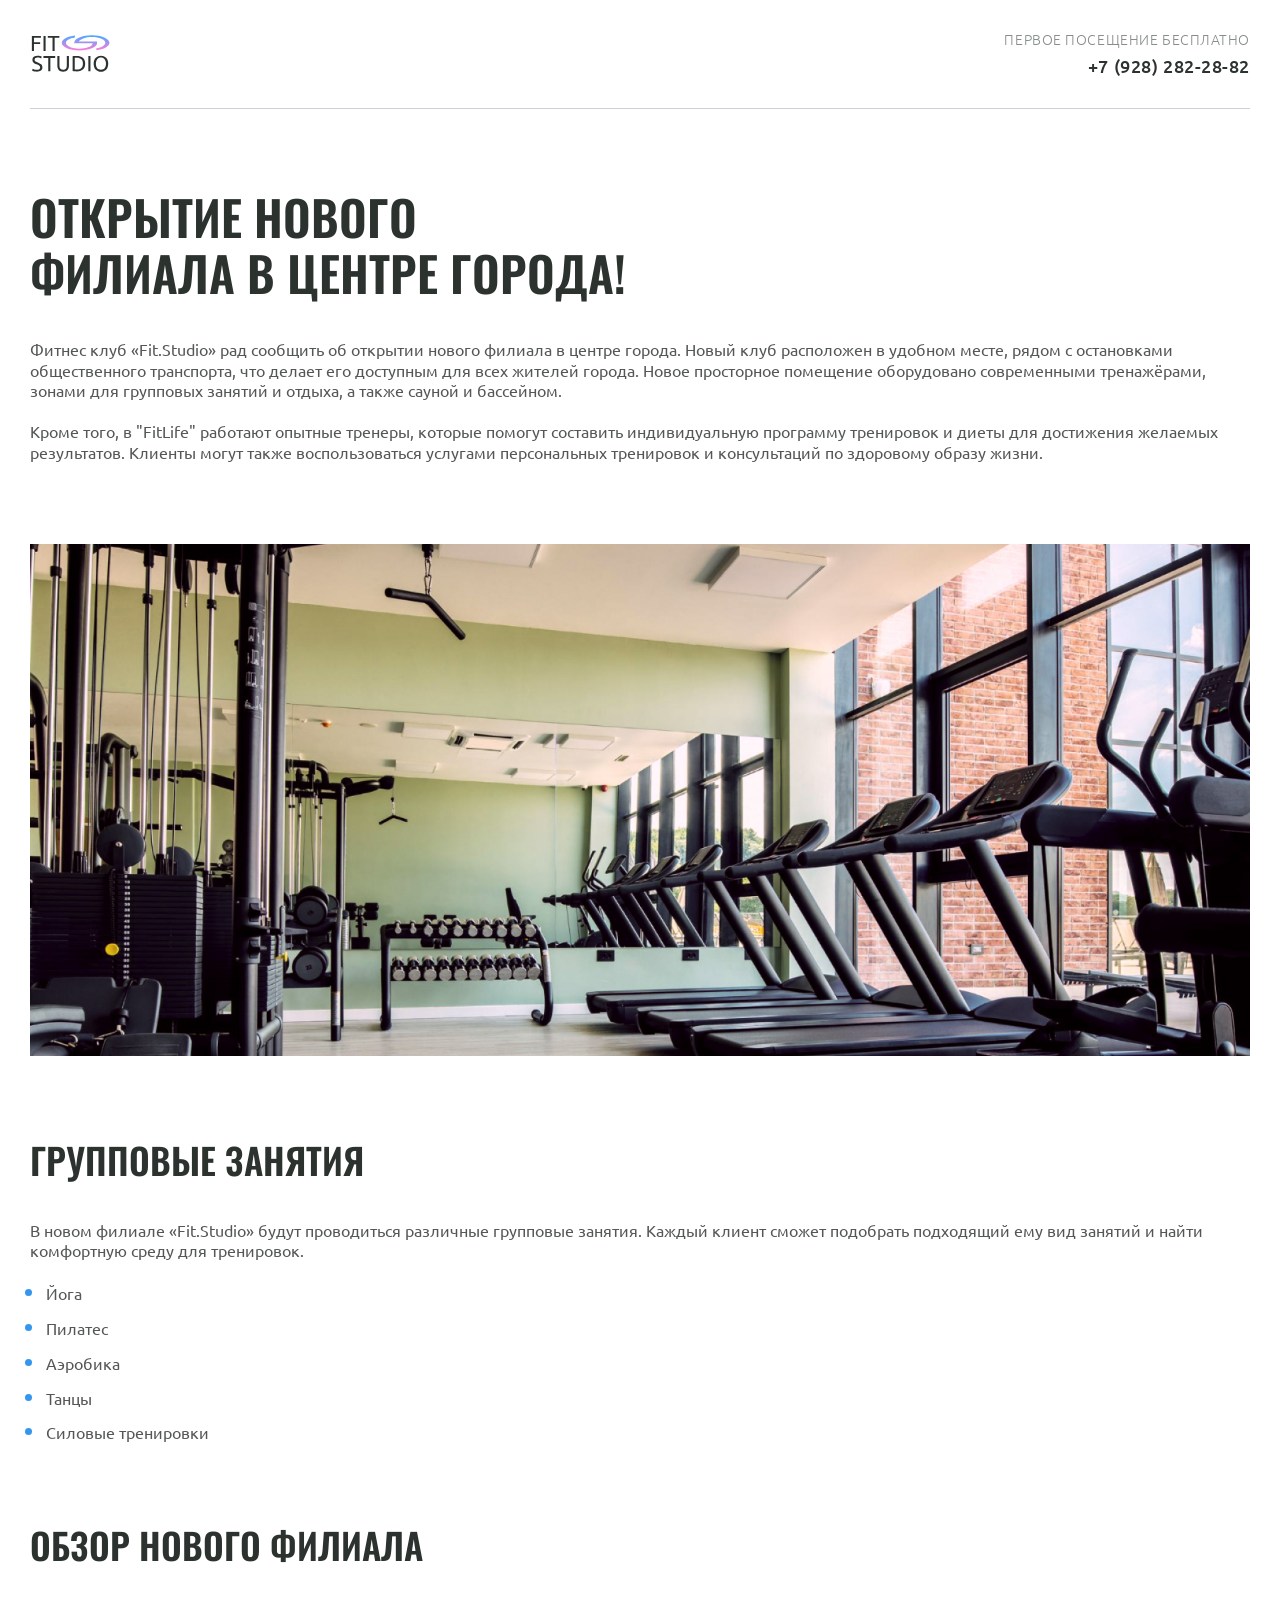
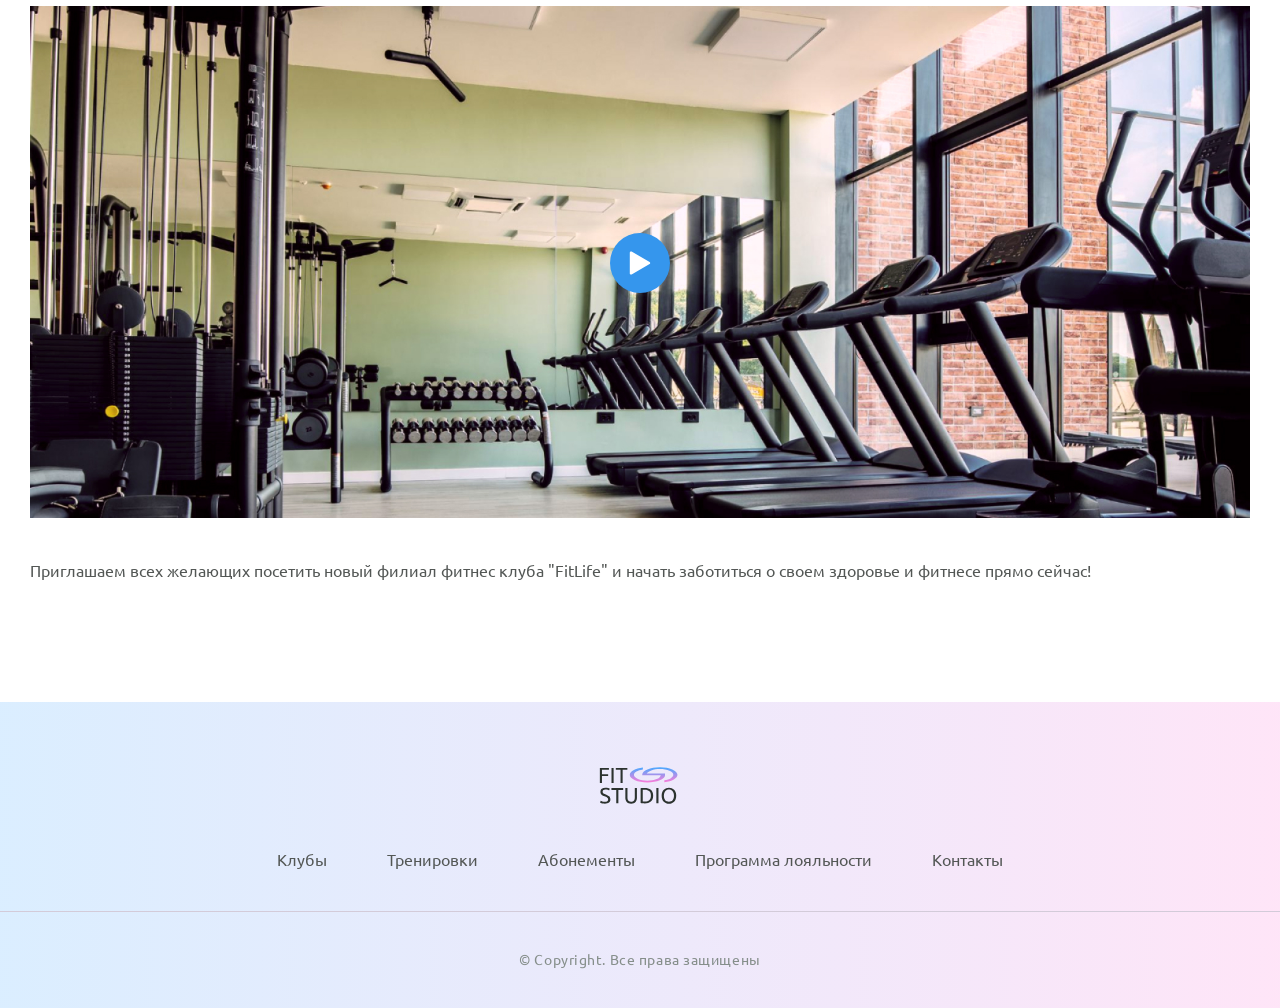
==== fit-studio/article.html @ fce28f0c "Add files via upload" ====
<!DOCTYPE html>
<html lang="ru">
  <head>
    <meta charset="UTF-8" />
    <meta name="viewport" content="width=device-width, initial-scale=1.0" />
    <title>Fit Studio - Открытие нового филиала!</title>
    <link rel="stylesheet" href="./css/normalize.css" />
    <link rel="stylesheet" href="./css/fonts.css" />
    <link rel="stylesheet" href="./css/globals.css" />
    <link rel="stylesheet" href="./css/header.css" />
    <link rel="stylesheet" href="./css/article.css" />
    <link rel="stylesheet" href="./css/footer.css" />
    <link
      rel="icon"
      type="image/svg+xml"
      sizes="128x128"
      href="./images/favicon-icon.svg"
    />
  </head>
  <body>
    <header class="header">
      <div class="container">
        <div class="header-inner">
          <a href="/">
            <img
              src="./images/logo-icon.svg"
              width="84"
              height="45"
              alt="Логотип Fit Studio"
            />
          </a>
          <div class="phone text-sub">
            <p>Первое посещение бесплатно</p>
            <a href="tel:+79282822882">+7 (928) 282-28-82</a>
          </div>
        </div>
      </div>
    </header>
    <article class="article">
      <div class="container">
        <h1 class="title-large">Открытие нового филиала в центре города!</h1>
        <p class="article-text">
          Фитнес клуб «Fit.Studio» рад сообщить об открытии нового филиала
          в центре города. Новый клуб расположен в удобном месте, рядом
          с остановками общественного транспорта, что делает его доступным
          для всех жителей города. Новое просторное помещение оборудовано
          современными тренажёрами, зонами для групповых занятий и отдыха,
          а также сауной и бассейном.
        </p>
        <p class="article-text article-mb-1">
          Кроме того, в "FitLife" работают опытные тренеры, которые помогут
          составить индивидуальную программу тренировок и диеты для достижения
          желаемых результатов. Клиенты могут также воспользоваться услугами
          персональных тренировок и консультаций по здоровому образу жизни.
        </p>
        <div class="article-decor-wrapper article-decor-wrapper-1 article-mb-1">
          <img
            class="article-img"
            src="./images/gym-img.jpg"
            width="1220"
            height="512"
            alt="Тренажерный зал"
          />
        </div>
        <h2 class="title-large article-title-medium">Групповые занятия</h2>
        <p class="article-text">
          В новом филиале «Fit.Studio» будут проводиться различные групповые
          занятия. Каждый клиент сможет подобрать подходящий ему вид занятий
          и найти комфортную среду для тренировок.
        </p>
        <ul class="article-list article-text article-mb-1">
          <li class="article-item">Йога</li>
          <li class="article-item">Пилатес</li>
          <li class="article-item">Аэробика</li>
          <li class="article-item">Танцы</li>
          <li class="article-item">Силовые тренировки</li>
        </ul>
        <h2 class="title-large article-title-medium">Обзор нового филиала</h2>
        <div class="article-decor-wrapper article-decor-wrapper-2 article-mb-2">
          <button class="article-play-button">
            <img
              src="./images/play-icon.svg"
              width="24"
              height="24"
              alt="Запустить"
            />
          </button>
          <img
            class="article-img"
            src="./images/gym-img.jpg"
            width="1220"
            height="512"
            alt="Тренажерный зал"
          />
        </div>
        <p class="article-text">
          Приглашаем всех желающих посетить новый филиал фитнес клуба "FitLife"
          и начать заботиться о своем здоровье и фитнесе прямо сейчас!
        </p>
      </div>
    </article>
    <footer class="footer">
      <div class="footer-top">
        <div class="container">
          <a class="footer-logo" href="/">
            <img
              src="./images/logo-icon.svg"
              width="84"
              height="45"
              alt="Логотип Fit Studio"
            />
          </a>
          <nav class="menu">
            <ul>
              <li><a href="#">Клубы</a></li>
              <li><a href="#">Тренировки</a></li>
              <li><a href="#">Абонементы</a></li>
              <li><a href="#">Программа лояльности</a></li>
              <li><a href="#">Контакты</a></li>
            </ul>
          </nav>
        </div>
      </div>
      <div class="container">
        <p class="copyright">&copy; Copyright. Все права защищены</p>
      </div>
    </footer>
  </body>
</html>
---- fit-studio/css/fonts.css ----
@font-face {
  font-family: "Ubuntu";
  src: local("Ubuntu"), url("../fonts/UbuntuLight.woff2") format("woff2");
  font-weight: 300;
  font-style: normal;
  font-display: swap;
}

@font-face {
  font-family: "Ubuntu";
  src: local("Ubuntu"), url("../fonts/UbuntuRegular.woff2") format("woff2");
  font-weight: 400;
  font-style: normal;
  font-display: swap;
}

@font-face {
  font-family: "Ubuntu";
  src: local("Ubuntu"), url("../fonts/UbuntuMedium.woff2") format("woff2");
  font-weight: 500;
  font-style: normal;
  font-display: swap;
}

@font-face {
  font-family: "Oswald";
  src: local("Oswald"), url("../fonts/OswaldMedium.woff2") format("woff2");
  font-weight: 500;
  font-style: normal;
  font-display: swap;
}

@font-face {
  font-family: "Oswald";
  src: local("Oswald"), url("../fonts/OswaldSemiBold.woff2") format("woff2");
  font-weight: 600;
  font-style: normal;
  font-display: swap;
}
---- fit-studio/css/globals.css ----
html {
  font-family: Ubuntu, sans-serif;
  font-weight: 400;
}

*,
*::before,
*::after {
  box-sizing: border-box;
}

body {
  display: flex;
  flex-direction: column;
  min-height: 100vh;
}

h1,
h2,
h3,
h4,
h5,
h6,
p {
  margin: 0;
}

a {
  text-decoration: none;
}

a,
button {
  outline: none;
}

.container {
  max-width: 1250px;
  margin: 0 auto;
  padding: 0 15px;
}

.text {
  font-weight: 400;
  font-size: 16px;
  line-height: 130%;
  color: #535755;
}

.button {
  display: inline-block;
  padding: 19px 32px;
  font-weight: 500;
  font-size: 15px;
  line-height: 130%;
  letter-spacing: 0.02em;
  text-transform: uppercase;
  text-align: center;
  color: #fff;
  background-color: #3596ed;
  transition:
    opacity 0.2s,
    background-color 0.2s;
}

.button:hover {
  opacity: 0.85;
}

.button:not(:disabled):active {
  background-color: #2d82cd;
}

button.button:disabled {
  opacity: 0.65;
  cursor: default;
}

.section {
  margin-bottom: 140px;
}

.title-large {
  max-width: 596px;
  margin-bottom: 40px;
  font-family: Oswald, sans-serif;
  font-weight: 600;
  font-size: 48px;
  line-height: 115%;
  text-transform: uppercase;
  color: #2c332f;
}

.title-medium {
  font-family: Oswald, sans-serif;
  font-weight: 500;
  font-size: 24px;
  line-height: 115%;
  text-transform: uppercase;
  color: #2c332f;
}

.text-sub {
  font-weight: 300;
  font-size: 14px;
  letter-spacing: 0.04em;
  text-transform: uppercase;
  color: #858e8a;
}

a:focus-visible,
button:focus-visible,
summary:focus-visible {
  outline: 2px solid #3596ed;
  outline-offset: 1px;
}
---- fit-studio/css/header.css ----
.header-inner {
  display: flex;
  justify-content: space-between;
  align-items: center;
  gap: 10px;
  padding-top: 30px;
  padding-bottom: 30px;
  border-bottom: 1px solid #d3cbd9;
}

.phone {
  text-align: right;
}

.phone p {
  margin-bottom: 8px;
}

.phone a {
  font-weight: 500;
  font-size: 18px;
  color: #2c332f;
  transition: color 0.2s;
}

.phone a:hover {
  color: #3596ed;
}
---- fit-studio/css/article.css ----
.article {
  padding-top: 80px;
  padding-bottom: 120px;
}

.article-title-medium {
  font-size: 36px;
}

.article-text {
  margin-bottom: 20px;
  font-weight: 400;
  font-size: 16px;
  line-height: 130%;
  color: #535755;
}

.article-text:last-child {
  margin-bottom: 0;
}

.article-mb-1 {
  margin-bottom: 80px;
}

.article-mb-2 {
  margin-bottom: 40px;
}

.article-decor-wrapper {
  position: relative;
}

.article-decor-wrapper::before {
  content: "";
  position: absolute;
  z-index: -1;
  background: url("../images/decor-icon.svg") no-repeat;
  width: 528px;
  height: 48px;
}

.article-decor-wrapper-1::before {
  top: 100px;
  left: -350px;
}

.article-decor-wrapper-2::before {
  right: -350px;
  bottom: 136px;
}

.article-img,
.article-video {
  width: 100%;
}

.article-list {
  margin-top: 0;
  padding-left: 16px;
}

.article-item:not(:last-child) {
  margin-bottom: 12px;
}

.article-item::marker {
  font-size: 22px;
  color: #3596ed;
}

.article-play-button {
  position: absolute;
  top: 50%;
  left: 50%;
  transform: translate(-50%, -50%);
  display: flex;
  align-items: center;
  justify-content: center;
  width: 60px;
  height: 60px;
  padding: 0;
  background-color: #3596ed;
  border: none;
  border-radius: 50%;
  cursor: pointer;
  transition: background-color 0.2s;
}

.article-play-button:hover {
  background-color: #38a2ff;
}

.article-play-button:not(:disabled):active {
  background-color: #2d82cd;
}
---- fit-studio/css/footer.css ----
.footer {
  padding: 60px 0 40px;
  margin-top: auto;
  background-image: linear-gradient(
    90deg,
    rgba(73, 169, 255, 0.2) 0%,
    rgba(252, 124, 217, 0.2) 100%
  );
  text-align: center;
}

.footer-top {
  padding-bottom: 40px;
  margin-bottom: 40px;
  border-bottom: 1px solid #d3cbd9;
}

.footer-logo {
  display: inline-block;
  margin-bottom: 40px;
}

.menu ul {
  display: flex;
  justify-content: center;
  align-items: center;
  gap: 60px;
  list-style: none;
  margin: 0;
  padding: 0;
}

.menu a {
  font-weight: 400;
  font-size: 16px;
  line-height: 130%;
  color: #535755;
  transition: color 0.2s;
}

.menu a:hover {
  color: #3596ed;
}

.copyright {
  font-weight: 400;
  font-size: 14px;
  letter-spacing: 0.04em;
  color: #858e8a;
}

/*
1200px
992px
768px
576px
375px
320px
*/

@media (width <= 768px) {
  .menu ul {
    flex-direction: column;
    gap: 25px;
  }
}
@media (width <= 576px) {
  .footer {
    padding-top: 40px;
  }
}
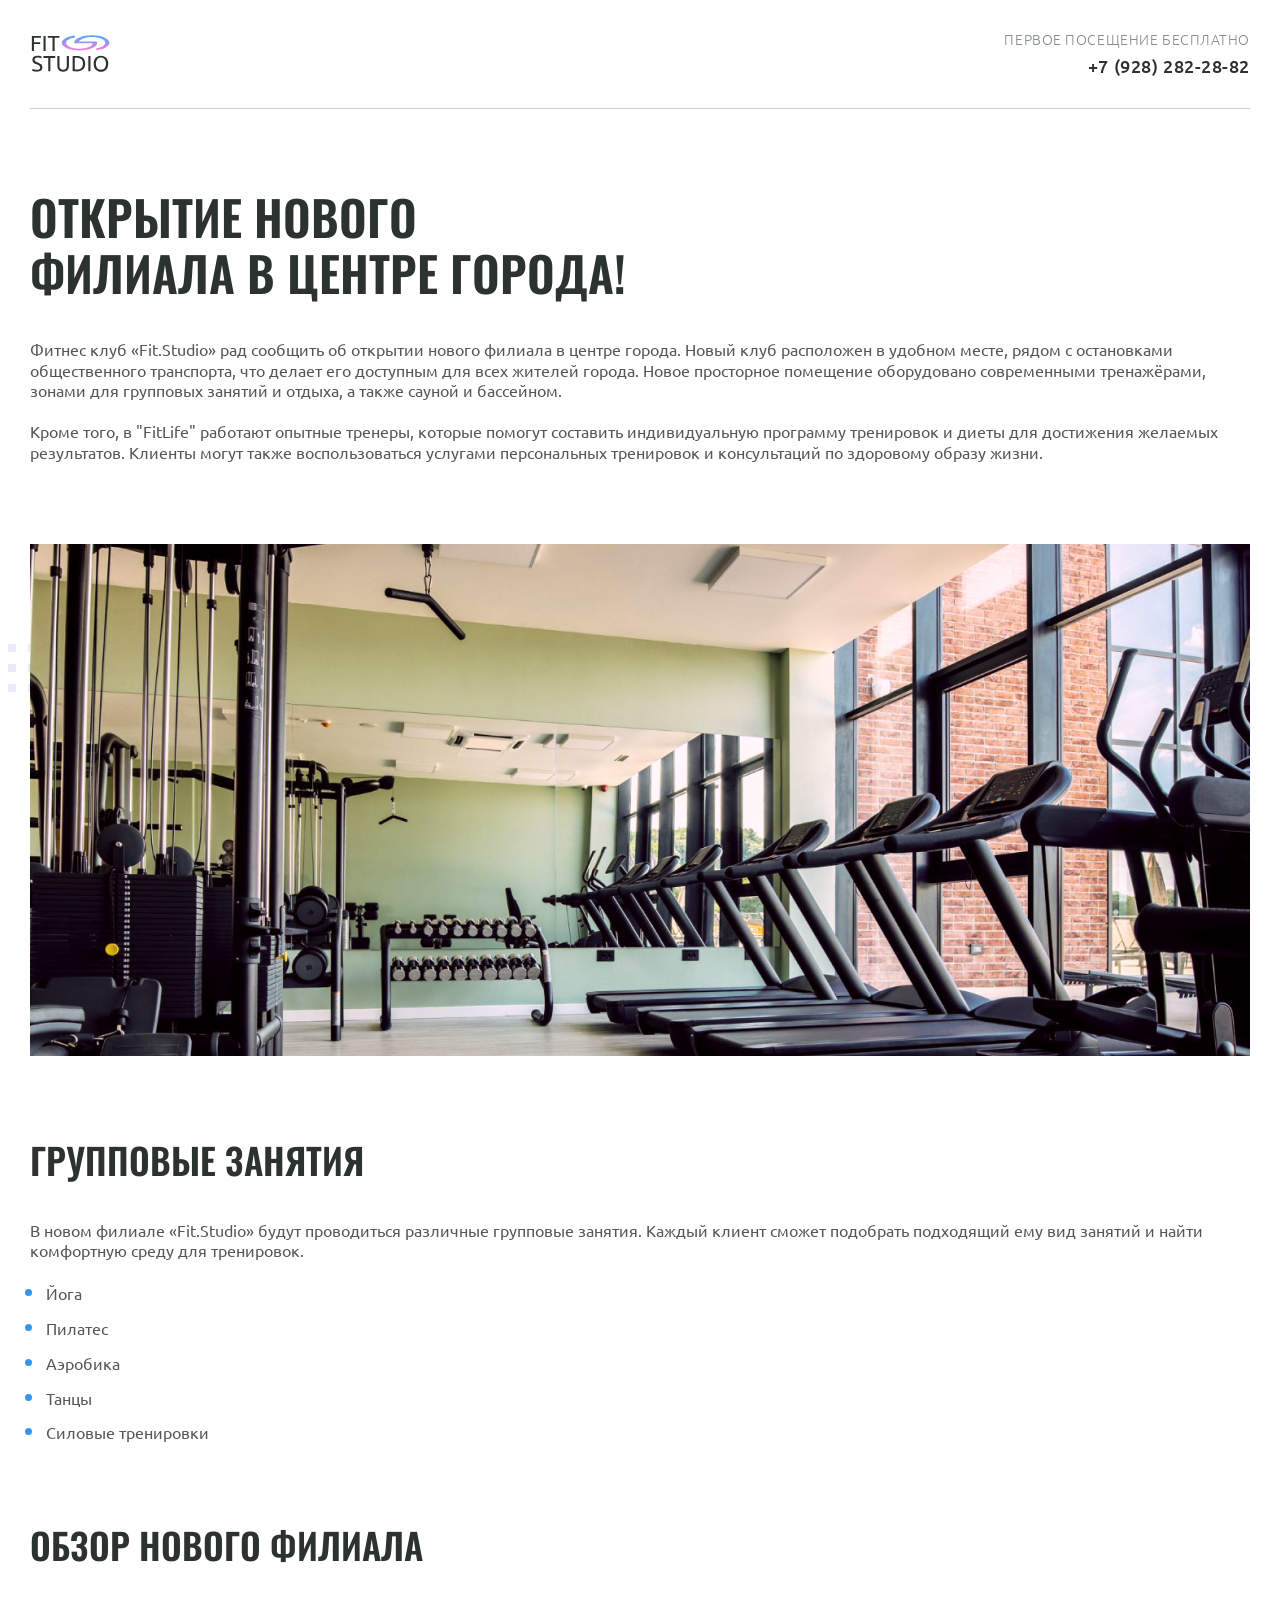
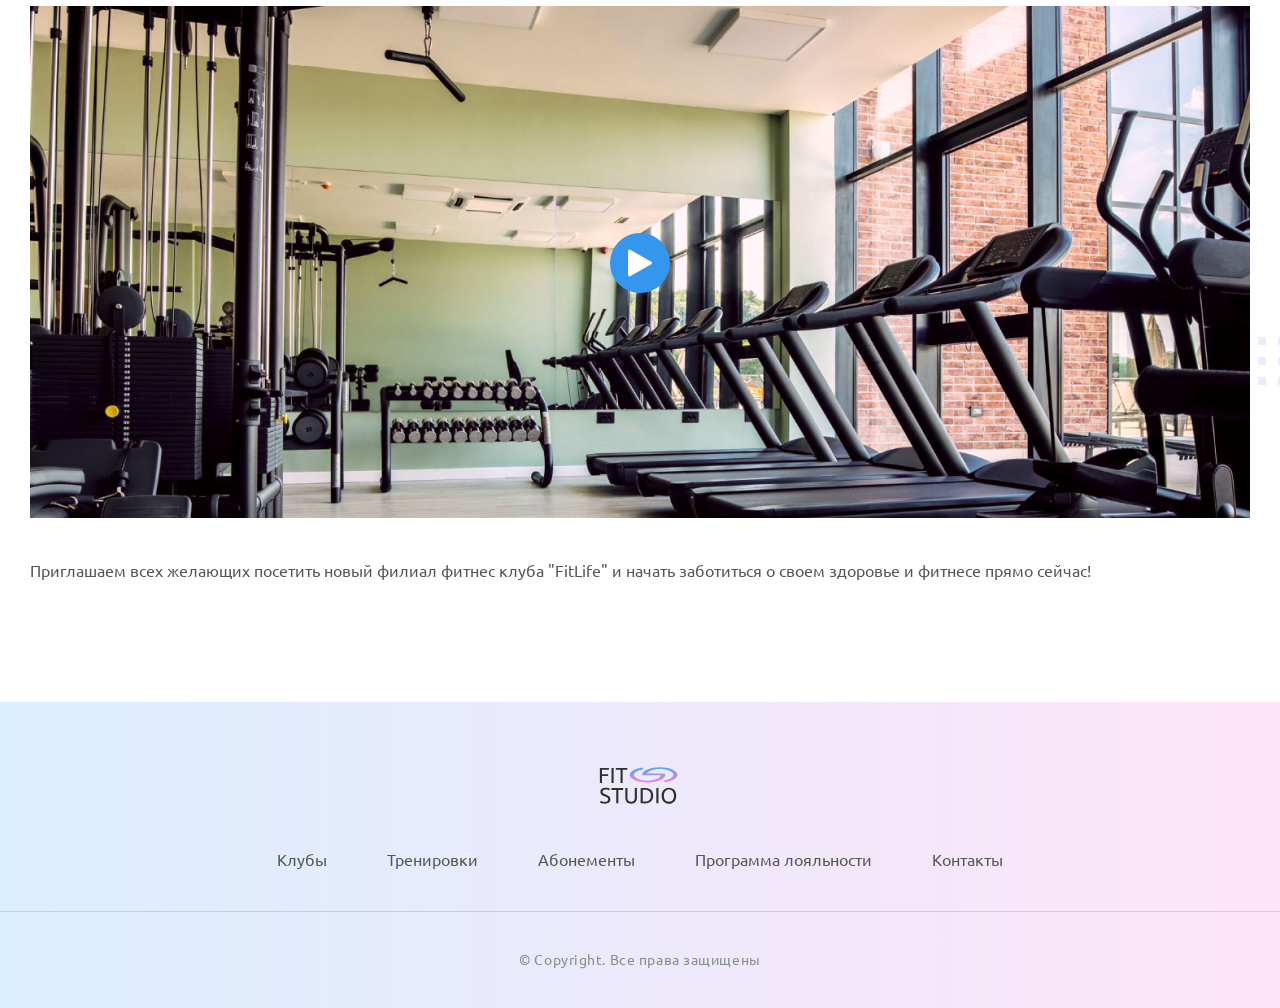
==== commit 59036363: "Add files via upload" ====
--- a/fit-studio/article.html
+++ b/fit-studio/article.html
@@ -37,67 +37,87 @@
       </div>
     </header>
     <article class="article">
-      <div class="container">
-        <h1 class="title-large">Открытие нового филиала в центре города!</h1>
-        <p class="article-text">
-          Фитнес клуб «Fit.Studio» рад сообщить об открытии нового филиала
-          в центре города. Новый клуб расположен в удобном месте, рядом
-          с остановками общественного транспорта, что делает его доступным
-          для всех жителей города. Новое просторное помещение оборудовано
-          современными тренажёрами, зонами для групповых занятий и отдыха,
-          а также сауной и бассейном.
-        </p>
-        <p class="article-text article-mb-1">
-          Кроме того, в "FitLife" работают опытные тренеры, которые помогут
-          составить индивидуальную программу тренировок и диеты для достижения
-          желаемых результатов. Клиенты могут также воспользоваться услугами
-          персональных тренировок и консультаций по здоровому образу жизни.
-        </p>
-        <div class="article-decor-wrapper article-decor-wrapper-1 article-mb-1">
-          <img
-            class="article-img"
-            src="./images/gym-img.jpg"
-            width="1220"
-            height="512"
-            alt="Тренажерный зал"
-          />
+      <section class="article-mb-1">
+        <div class="container article-mb-1">
+          <h1 class="title-large">Открытие нового филиала в центре города!</h1>
+          <p class="article-text">
+            Фитнес клуб «Fit.Studio» рад сообщить об открытии нового филиала
+            в центре города. Новый клуб расположен в удобном месте, рядом
+            с остановками общественного транспорта, что делает его доступным
+            для всех жителей города. Новое просторное помещение оборудовано
+            современными тренажёрами, зонами для групповых занятий и отдыха,
+            а также сауной и бассейном.
+          </p>
+          <p class="article-text">
+            Кроме того, в "FitLife" работают опытные тренеры, которые помогут
+            составить индивидуальную программу тренировок и диеты для достижения
+            желаемых результатов. Клиенты могут также воспользоваться услугами
+            персональных тренировок и консультаций по здоровому образу жизни.
+          </p>
         </div>
-        <h2 class="title-large article-title-medium">Групповые занятия</h2>
-        <p class="article-text">
-          В новом филиале «Fit.Studio» будут проводиться различные групповые
-          занятия. Каждый клиент сможет подобрать подходящий ему вид занятий
-          и найти комфортную среду для тренировок.
-        </p>
-        <ul class="article-list article-text article-mb-1">
-          <li class="article-item">Йога</li>
-          <li class="article-item">Пилатес</li>
-          <li class="article-item">Аэробика</li>
-          <li class="article-item">Танцы</li>
-          <li class="article-item">Силовые тренировки</li>
-        </ul>
-        <h2 class="title-large article-title-medium">Обзор нового филиала</h2>
-        <div class="article-decor-wrapper article-decor-wrapper-2 article-mb-2">
-          <button class="article-play-button">
+        <div class="article-decor-wrapper article-decor-wrapper-1 decor">
+          <div class="container">
             <img
-              src="./images/play-icon.svg"
-              width="24"
-              height="24"
-              alt="Запустить"
+              class="article-img"
+              src="./images/gym-img.jpg"
+              width="1220"
+              height="512"
+              alt="Тренажерный зал"
             />
-          </button>
-          <img
-            class="article-img"
-            src="./images/gym-img.jpg"
-            width="1220"
-            height="512"
-            alt="Тренажерный зал"
-          />
+          </div>
         </div>
-        <p class="article-text">
-          Приглашаем всех желающих посетить новый филиал фитнес клуба "FitLife"
-          и начать заботиться о своем здоровье и фитнесе прямо сейчас!
-        </p>
-      </div>
+      </section>
+      <section class="article-mb-1">
+        <div class="container">
+          <h2 class="title-large article-title-medium">Групповые занятия</h2>
+          <p class="article-text">
+            В новом филиале «Fit.Studio» будут проводиться различные групповые
+            занятия. Каждый клиент сможет подобрать подходящий ему вид занятий
+            и найти комфортную среду для тренировок.
+          </p>
+          <ul class="article-list article-text">
+            <li class="article-item">Йога</li>
+            <li class="article-item">Пилатес</li>
+            <li class="article-item">Аэробика</li>
+            <li class="article-item">Танцы</li>
+            <li class="article-item">Силовые тренировки</li>
+          </ul>
+        </div>
+      </section>
+
+      <section>
+        <div class="container">
+          <h2 class="title-large article-title-medium">Обзор нового филиала</h2>
+        </div>
+        <div
+          class="article-decor-wrapper article-decor-wrapper-2 article-mb-2 decor"
+        >
+          <div class="container">
+            <button class="article-play-button">
+              <img
+                src="./images/play-icon.svg"
+                width="24"
+                height="24"
+                alt="Запустить"
+              />
+            </button>
+            <img
+              class="article-img"
+              src="./images/gym-img.jpg"
+              width="1220"
+              height="512"
+              alt="Тренажерный зал"
+            />
+          </div>
+        </div>
+        <div class="container">
+          <p class="article-text">
+            Приглашаем всех желающих посетить новый филиал фитнес клуба
+            "FitLife" и начать заботиться о своем здоровье и фитнесе прямо
+            сейчас!
+          </p>
+        </div>
+      </section>
     </article>
     <footer class="footer">
       <div class="footer-top">
--- a/fit-studio/css/globals.css
+++ b/fit-studio/css/globals.css
@@ -12,6 +12,7 @@
 body {
   display: flex;
   flex-direction: column;
+  min-width: 375px;
   min-height: 100vh;
 }
 
@@ -27,6 +28,12 @@
 
 a {
   text-decoration: none;
+}
+
+img {
+  max-width: 100%;
+  height: auto;
+  object-fit: cover;
 }
 
 a,
@@ -58,9 +65,7 @@
   text-align: center;
   color: #fff;
   background-color: #3596ed;
-  transition:
-    opacity 0.2s,
-    background-color 0.2s;
+  transition: opacity 0.2s, background-color 0.2s;
 }
 
 .button:hover {
@@ -108,9 +113,58 @@
   color: #858e8a;
 }
 
+.decor::before {
+  content: "";
+  position: absolute;
+  z-index: -1;
+  width: calc(50% - 250px);
+  height: 48px;
+  background: url("../images/decor-icon.svg") repeat-x;
+}
+
 a:focus-visible,
 button:focus-visible,
 summary:focus-visible {
   outline: 2px solid #3596ed;
   outline-offset: 1px;
 }
+
+@media (width <= 992px) {
+  .container {
+    max-width: 768px;
+  }
+}
+
+@media (width <= 768px) {
+  .container {
+    max-width: 576px;
+  }
+
+  .title-large {
+    font-size: 40px;
+    margin-bottom: 30px;
+  }
+
+  .home-page .title-large {
+    max-width: inherit;
+    text-align: center;
+  }
+
+  .title-medium {
+    font-size: 22px;
+  }
+}
+
+@media (width <= 576px) {
+  .section {
+    margin-bottom: 80px;
+  }
+
+  .title-large {
+    font-size: 32px;
+  }
+
+  .title-medium {
+    font-size: 18px;
+  }
+}
--- a/fit-studio/css/article.css
+++ b/fit-studio/css/article.css
@@ -31,28 +31,14 @@
   position: relative;
 }
 
-.article-decor-wrapper::before {
-  content: "";
-  position: absolute;
-  z-index: -1;
-  background: url("../images/decor-icon.svg") no-repeat;
-  width: 528px;
-  height: 48px;
-}
-
 .article-decor-wrapper-1::before {
   top: 100px;
-  left: -350px;
+  left: 0;
 }
 
 .article-decor-wrapper-2::before {
-  right: -350px;
+  right: 0;
   bottom: 136px;
-}
-
-.article-img,
-.article-video {
-  width: 100%;
 }
 
 .article-list {
@@ -94,3 +80,46 @@
 .article-play-button:not(:disabled):active {
   background-color: #2d82cd;
 }
+
+@media (width <= 768px) {
+  .article-decor-wrapper::before {
+    display: none;
+  }
+
+  .article-title-medium {
+    font-size: 32px;
+  }
+
+  .article-mb-1 {
+    margin-bottom: 60px;
+  }
+}
+
+@media (width <= 576px) {
+  .article {
+    padding-top: 60px;
+    padding-bottom: 80px;
+  }
+
+  .article-title-medium {
+    font-size: 28px;
+  }
+
+  .article-mb-1 {
+    margin-bottom: 40px;
+  }
+
+  .article-mb-2 {
+    margin-bottom: 30px;
+  }
+
+  .article-play-button {
+    width: 50px;
+    height: 50px;
+  }
+
+  .article-play-button img {
+    width: 18px;
+    height: 18px;
+  }
+}
--- a/fit-studio/css/footer.css
+++ b/fit-studio/css/footer.css
@@ -49,21 +49,13 @@
   color: #858e8a;
 }
 
-/*
-1200px
-992px
-768px
-576px
-375px
-320px
-*/
-
 @media (width <= 768px) {
   .menu ul {
     flex-direction: column;
     gap: 25px;
   }
 }
+
 @media (width <= 576px) {
   .footer {
     padding-top: 40px;
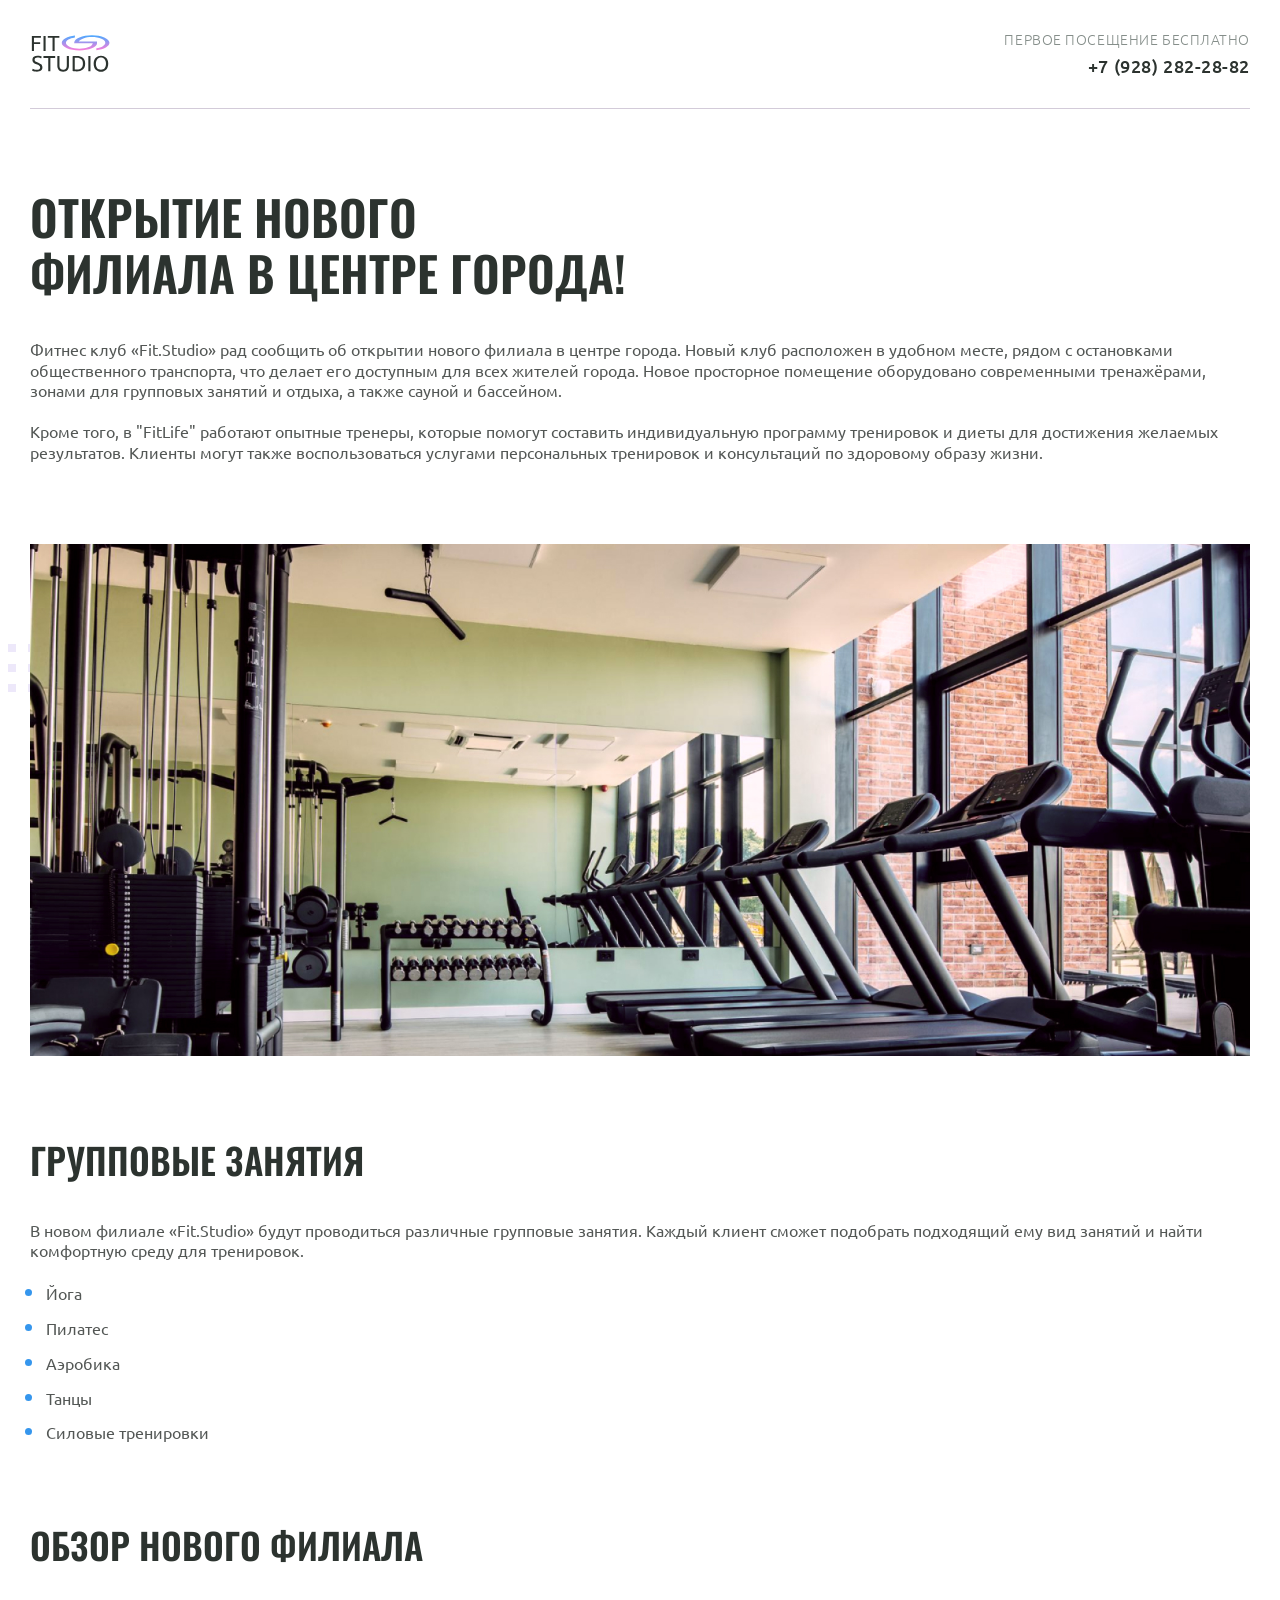
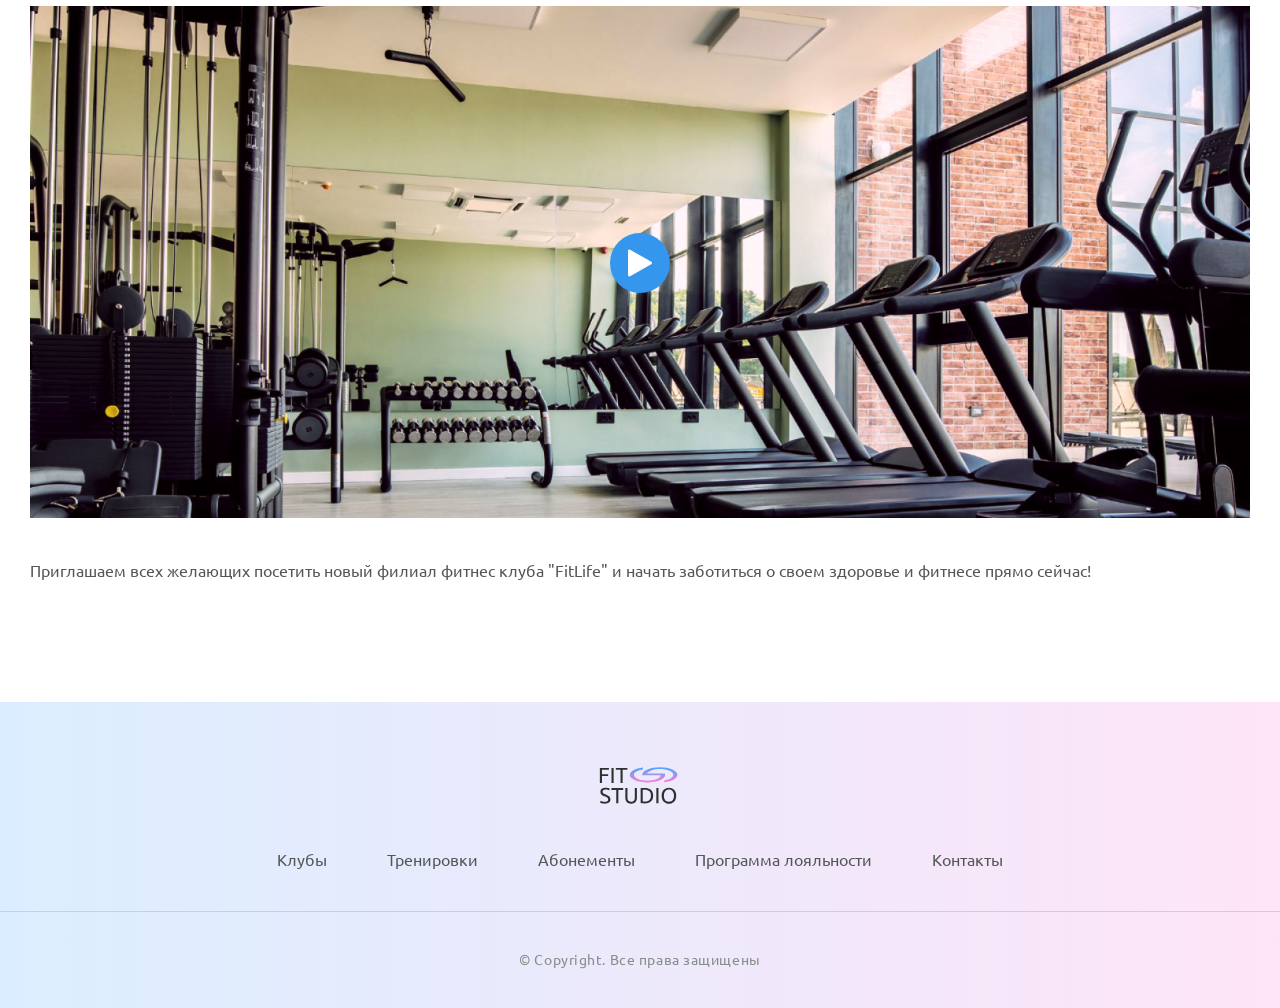
==== commit 05a1acb9: "Add files via upload" ====
--- a/fit-studio/article.html
+++ b/fit-studio/article.html
@@ -1,4 +1,4 @@
-<!DOCTYPE html>
+<!doctype html>
 <html lang="ru">
   <head>
     <meta charset="UTF-8" />
@@ -37,7 +37,7 @@
       </div>
     </header>
     <article class="article">
-      <section class="article-mb-1">
+      <section>
         <div class="container article-mb-1">
           <h1 class="title-large">Открытие нового филиала в центре города!</h1>
           <p class="article-text">
@@ -55,7 +55,10 @@
             персональных тренировок и консультаций по здоровому образу жизни.
           </p>
         </div>
-        <div class="article-decor-wrapper article-decor-wrapper-1 decor">
+
+        <div
+          class="article-decor-wrapper article-decor-wrapper-1 article-mb-1 decor"
+        >
           <div class="container">
             <img
               class="article-img"
@@ -67,8 +70,8 @@
           </div>
         </div>
       </section>
-      <section class="article-mb-1">
-        <div class="container">
+      <section>
+        <div class="container article-mb-1">
           <h2 class="title-large article-title-medium">Групповые занятия</h2>
           <p class="article-text">
             В новом филиале «Fit.Studio» будут проводиться различные групповые
@@ -84,15 +87,16 @@
           </ul>
         </div>
       </section>
-
       <section>
         <div class="container">
           <h2 class="title-large article-title-medium">Обзор нового филиала</h2>
         </div>
-        <div
-          class="article-decor-wrapper article-decor-wrapper-2 article-mb-2 decor"
-        >
-          <div class="container">
+      </section>
+      <section>
+        <div class="container">
+          <div
+            class="article-decor-wrapper article-decor-wrapper-2 article-mb-2"
+          >
             <button class="article-play-button">
               <img
                 src="./images/play-icon.svg"
@@ -110,6 +114,8 @@
             />
           </div>
         </div>
+      </section>
+      <section>
         <div class="container">
           <p class="article-text">
             Приглашаем всех желающих посетить новый филиал фитнес клуба
--- a/fit-studio/css/globals.css
+++ b/fit-studio/css/globals.css
@@ -12,8 +12,8 @@
 body {
   display: flex;
   flex-direction: column;
+  min-height: 100vh;
   min-width: 375px;
-  min-height: 100vh;
 }
 
 h1,
@@ -25,15 +25,13 @@
 p {
   margin: 0;
 }
-
-a {
-  text-decoration: none;
-}
-
 img {
   max-width: 100%;
   height: auto;
   object-fit: cover;
+}
+a {
+  text-decoration: none;
 }
 
 a,
@@ -65,7 +63,9 @@
   text-align: center;
   color: #fff;
   background-color: #3596ed;
-  transition: opacity 0.2s, background-color 0.2s;
+  transition:
+    opacity 0.2s,
+    background-color 0.2s;
 }
 
 .button:hover {
@@ -112,7 +112,6 @@
   text-transform: uppercase;
   color: #858e8a;
 }
-
 .decor::before {
   content: "";
   position: absolute;
@@ -121,49 +120,40 @@
   height: 48px;
   background: url("../images/decor-icon.svg") repeat-x;
 }
-
 a:focus-visible,
 button:focus-visible,
 summary:focus-visible {
   outline: 2px solid #3596ed;
   outline-offset: 1px;
 }
-
 @media (width <= 992px) {
   .container {
     max-width: 768px;
   }
 }
-
 @media (width <= 768px) {
   .container {
-    max-width: 576px;
+    max-width: 592px;
   }
-
   .title-large {
+    margin-bottom: 30px;
     font-size: 40px;
-    margin-bottom: 30px;
   }
-
   .home-page .title-large {
     max-width: inherit;
     text-align: center;
   }
-
   .title-medium {
-    font-size: 22px;
+    font-size: 20px;
   }
 }
-
-@media (width <= 576px) {
+@media (width <= 592px) {
   .section {
-    margin-bottom: 80px;
+    margin-bottom: 60px;
   }
-
   .title-large {
-    font-size: 32px;
+    font-size: 34px;
   }
-
   .title-medium {
     font-size: 18px;
   }
--- a/fit-studio/css/article.css
+++ b/fit-studio/css/article.css
@@ -80,46 +80,23 @@
 .article-play-button:not(:disabled):active {
   background-color: #2d82cd;
 }
-
-@media (width <= 768px) {
-  .article-decor-wrapper::before {
+@media (width <= 576px) {
+  .article-decor-wrapper-1::before {
     display: none;
   }
-
   .article-title-medium {
     font-size: 32px;
   }
-
-  .article-mb-1 {
-    margin-bottom: 60px;
-  }
-}
-
-@media (width <= 576px) {
-  .article {
-    padding-top: 60px;
-    padding-bottom: 80px;
-  }
-
-  .article-title-medium {
-    font-size: 28px;
-  }
-
-  .article-mb-1 {
-    margin-bottom: 40px;
-  }
-
-  .article-mb-2 {
-    margin-bottom: 30px;
-  }
-
   .article-play-button {
     width: 50px;
     height: 50px;
   }
-
   .article-play-button img {
     width: 18px;
     height: 18px;
   }
+  .article {
+    padding-top: 60px;
+    padding-bottom: 60px;
+  }
 }
